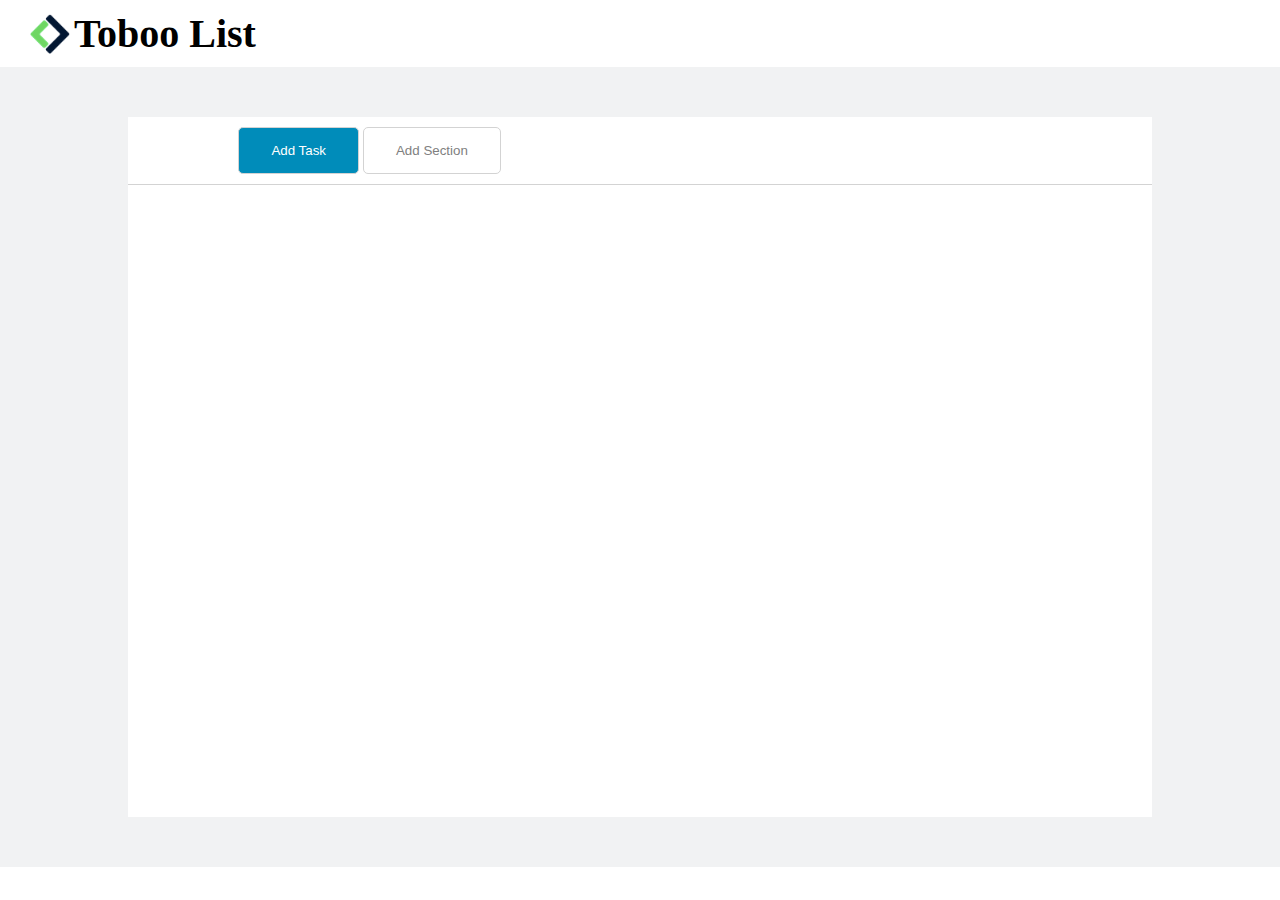
==== index.html @ 25a2d51f "margin logo" ====
<!DOCTYPE html>
<html lang="en">
<head>
    <meta charset="UTF-8">
    <meta http-equiv="X-UA-Compatible" content="IE=edge">
    <meta name="viewport" content="width=device-width, initial-scale=1.0">
    <link rel="stylesheet" href="css/style.css">    
    <title>Toboo List</title>
</head>
<body>
    <header>
        <img class="logo-img" src="img/Logo.png" alt="logotodolist" >
        <h1 class="logo-text">Toboo List </h1>
        <!-- logo -->
        <!-- txtlogo -->
    </header>
   <main>   
        <div class="contenitore">
            <!-- headercontenitore -->
            <div class="header-contenitore">
                <button class="buttonaddtask">Add Task</button>
                <button class="buttonaddsection">Add Section</button>
            </div>
                    <!-- div button -->

        </div>
        <!-- div button -->

        <!-- section -->
        <!-- todo list -->
   </main>
</body>
</html>
---- css/style.css ----
*{
    margin: 0;
    padding: 0;
    box-sizing: border-box;
}
header{
    width: 100%;
    padding: 10px;
}
.logo-img{
    width: 40px;
    vertical-align: middle;
    margin-left: 20px;
}
.logo-text{
    font-size: 40px;
    vertical-align: middle;
    display: inline-block;
}
main{
    background-color: rgba(227, 229, 232, 0.5);
    width: 100%;
    height: 800px;
    position: relative;
}
.contenitore{
    height: 700px;
    width: 80%;
    background-color: white;
    position: absolute;
    left: 50%;
    top: 50%;
    transform: translate(-50%,-50%);
} 
.header-contenitore{
    background-color: white;
    border-bottom: 1px solid lightgray;
    padding: 10px;
}
.buttonaddtask {
    background-color: #008CBA;;
    border: 1px solid lightgrey;
    color: white;
    padding: 15px 32px;
    text-align: center;
    cursor: pointer;
    margin-left: 10%;
    border-radius: 5px;
  }
  .buttonaddsection {
    background-color: white;
    border: 1px solid lightgrey;
    color: grey;
    padding: 15px 32px;
    text-align: center;
    cursor: pointer;
    border-radius: 5px;
  }
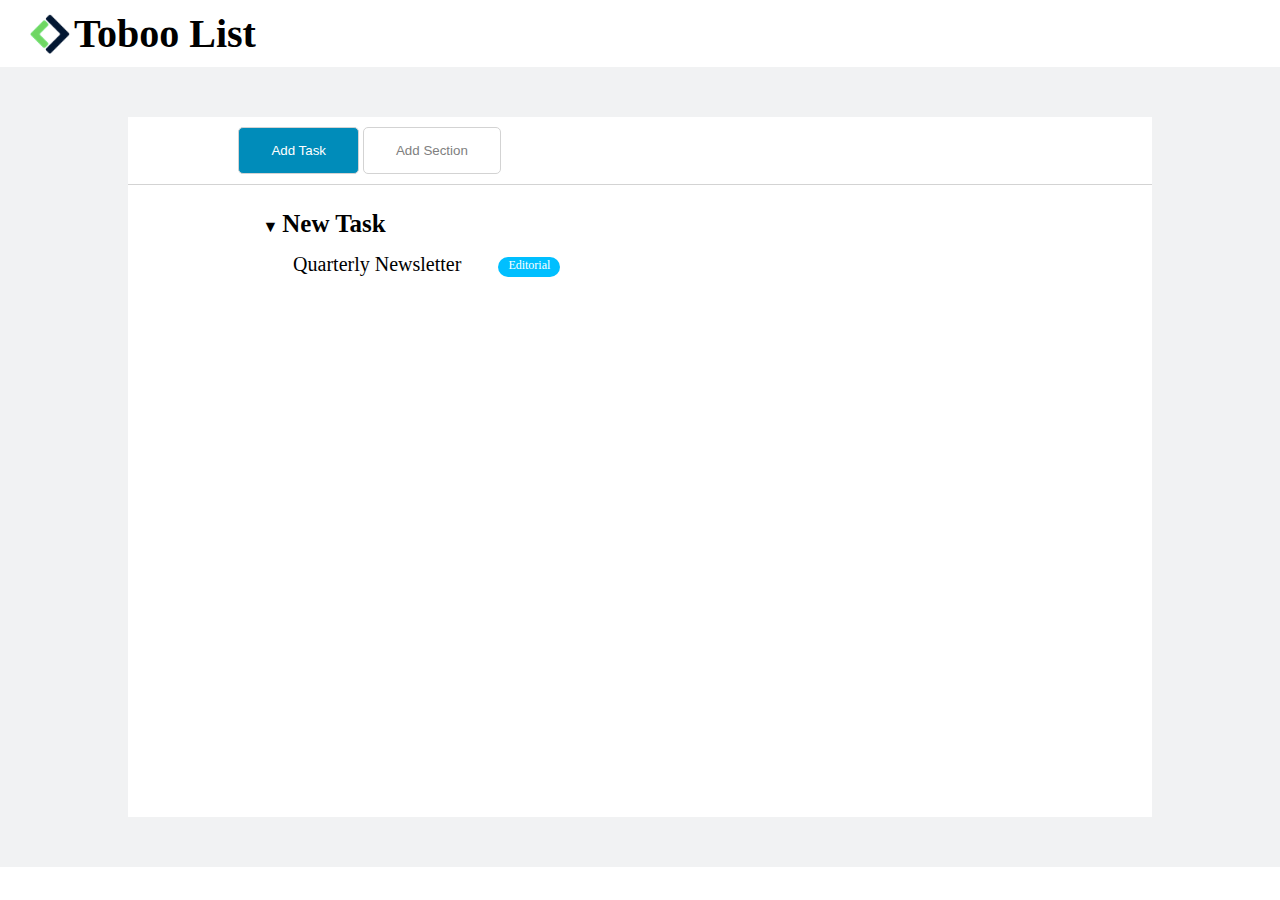
==== commit 23d95f3e: "main prima sez" ====
--- a/index.html
+++ b/index.html
@@ -21,7 +21,13 @@
                 <button class="buttonaddtask">Add Task</button>
                 <button class="buttonaddsection">Add Section</button>
             </div>
-                    <!-- div button -->
+            <section class="seznew">
+                &#9660 <span class="tasksection">New Task</span>
+
+            </section>
+            <span class="taskname"> Quarterly Newsletter </span>
+            <span class="label blue">Editorial</span> 
+
 
         </div>
         <!-- div button -->
--- a/css/style.css
+++ b/css/style.css
@@ -56,3 +56,36 @@
     cursor: pointer;
     border-radius: 5px;
   }
+.seznew{
+    background-color: white;
+    padding: 15px 32px;
+    margin-left: 10%;
+    margin-top: 10px;
+}
+.tasksection{
+    font-size: 25px;
+    font-weight: bold;
+}
+.taskname{
+    padding: 15px 32px;
+    margin-left: 13%;
+    margin-top: 10px;
+    font-size: 20px;
+}
+
+.label {
+    border: none;
+    color: white;
+    text-align: center;
+    display: inline-block;
+    cursor: pointer;
+    font-size: 12px;
+    border-radius: 10px;
+    height: 20px;
+    padding:1px 10px;
+    vertical-align: middle;
+
+  }
+  .blue{
+    background-color: deepskyblue;
+  }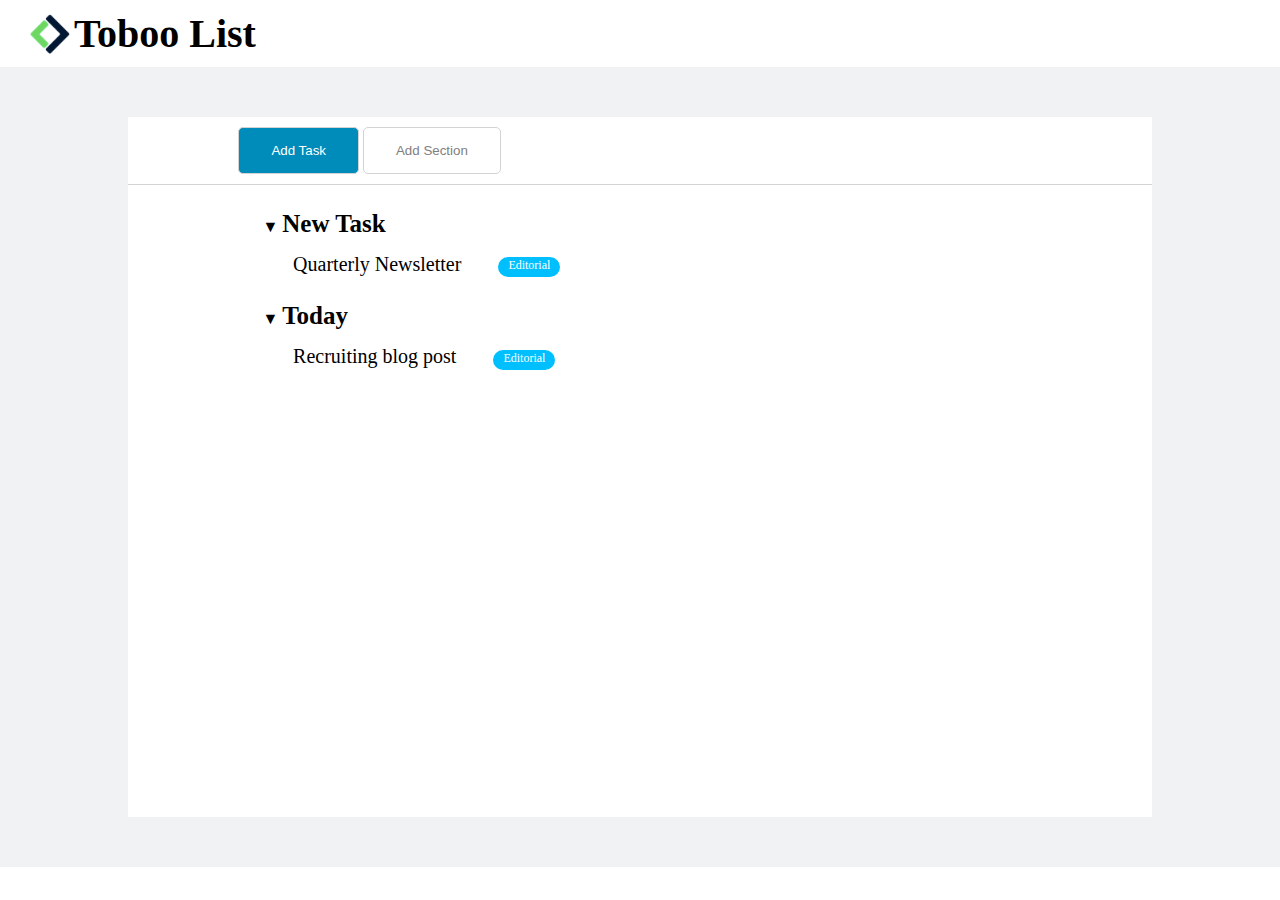
==== commit 80fa1490: "nuovasez" ====
--- a/index.html
+++ b/index.html
@@ -28,6 +28,16 @@
             <span class="taskname"> Quarterly Newsletter </span>
             <span class="label blue">Editorial</span> 
 
+<!-- seconda sezione -->
+            <section class="seznew">
+                    &#9660 <span class="tasksection">Today</span>
+
+            </section>
+            <span class="taskname"> Recruiting blog post </span>
+            <span class="label blue">Editorial</span> 
+
+           
+
 
         </div>
         <!-- div button -->
--- a/css/style.css
+++ b/css/style.css
@@ -88,4 +88,7 @@
   }
   .blue{
     background-color: deepskyblue;
+  }
+  .violet{
+    background-color: violet;
   }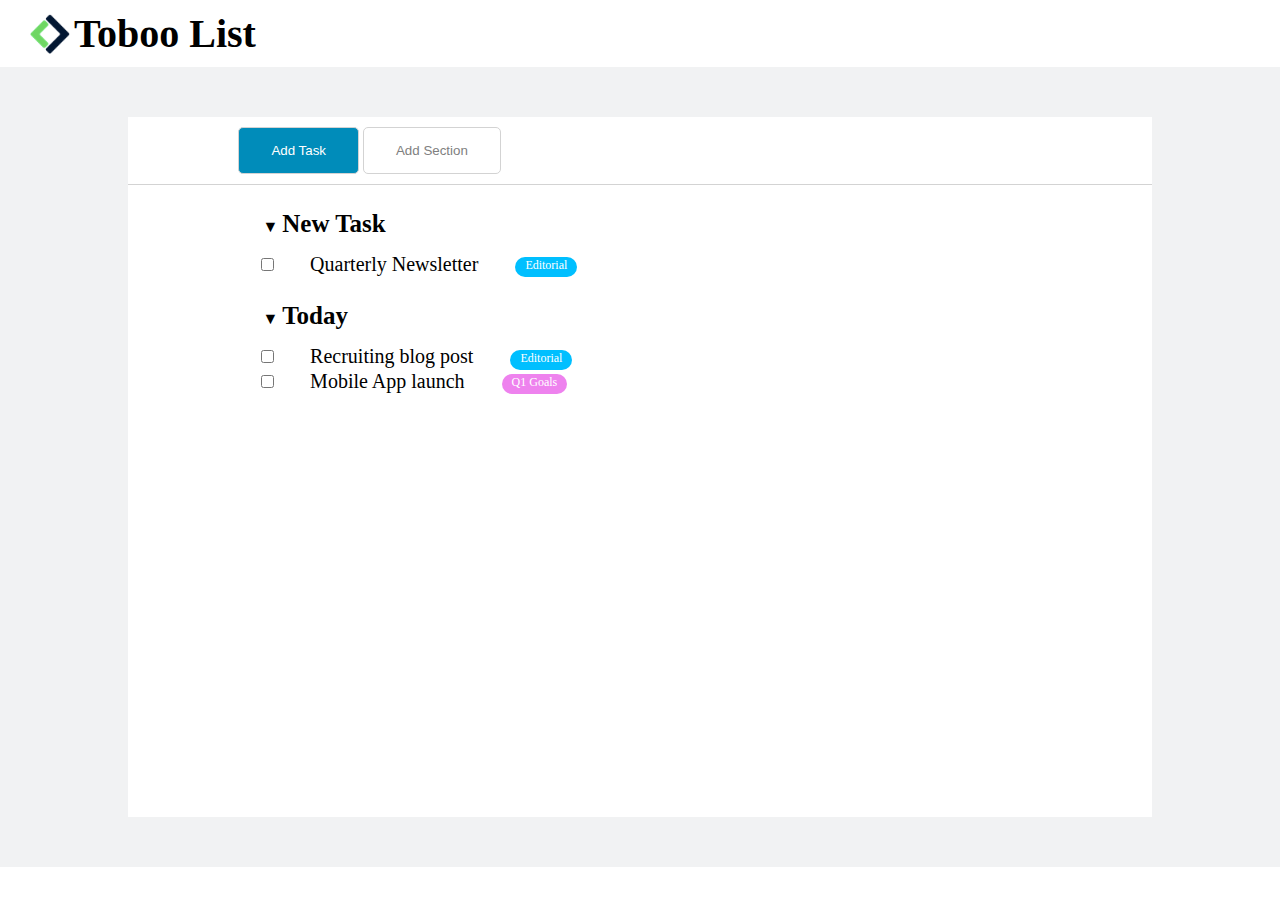
==== commit e3637287: "checkbox" ====
--- a/index.html
+++ b/index.html
@@ -25,17 +25,26 @@
                 &#9660 <span class="tasksection">New Task</span>
 
             </section>
-            <span class="taskname"> Quarterly Newsletter </span>
-            <span class="label blue">Editorial</span> 
-
+            <div class="nomefeature">
+                <input type="checkbox" name="" id="">
+                <span class="taskname"> Quarterly Newsletter </span>
+                <span class="label blue">Editorial</span> 
+            </div>    
 <!-- seconda sezione -->
             <section class="seznew">
                     &#9660 <span class="tasksection">Today</span>
 
             </section>
-            <span class="taskname"> Recruiting blog post </span>
-            <span class="label blue">Editorial</span> 
-
+            <div class="nomefeature">
+                <input type="checkbox" name="" id="">
+                <span class="taskname"> Recruiting blog post </span>
+                <span class="label blue">Editorial</span> 
+            </div>    
+            <div class="nomefeature">
+                <input type="checkbox" name="" id="">
+                <span class="taskname"> Mobile App launch </span>
+                <span class="label violet">Q1 Goals</span> 
+            </div>   
            
 
 
--- a/css/style.css
+++ b/css/style.css
@@ -68,7 +68,7 @@
 }
 .taskname{
     padding: 15px 32px;
-    margin-left: 13%;
+    
     margin-top: 10px;
     font-size: 20px;
 }
@@ -91,4 +91,7 @@
   }
   .violet{
     background-color: violet;
+  }
+  .nomefeature>input{
+    margin-left: 13%;
   }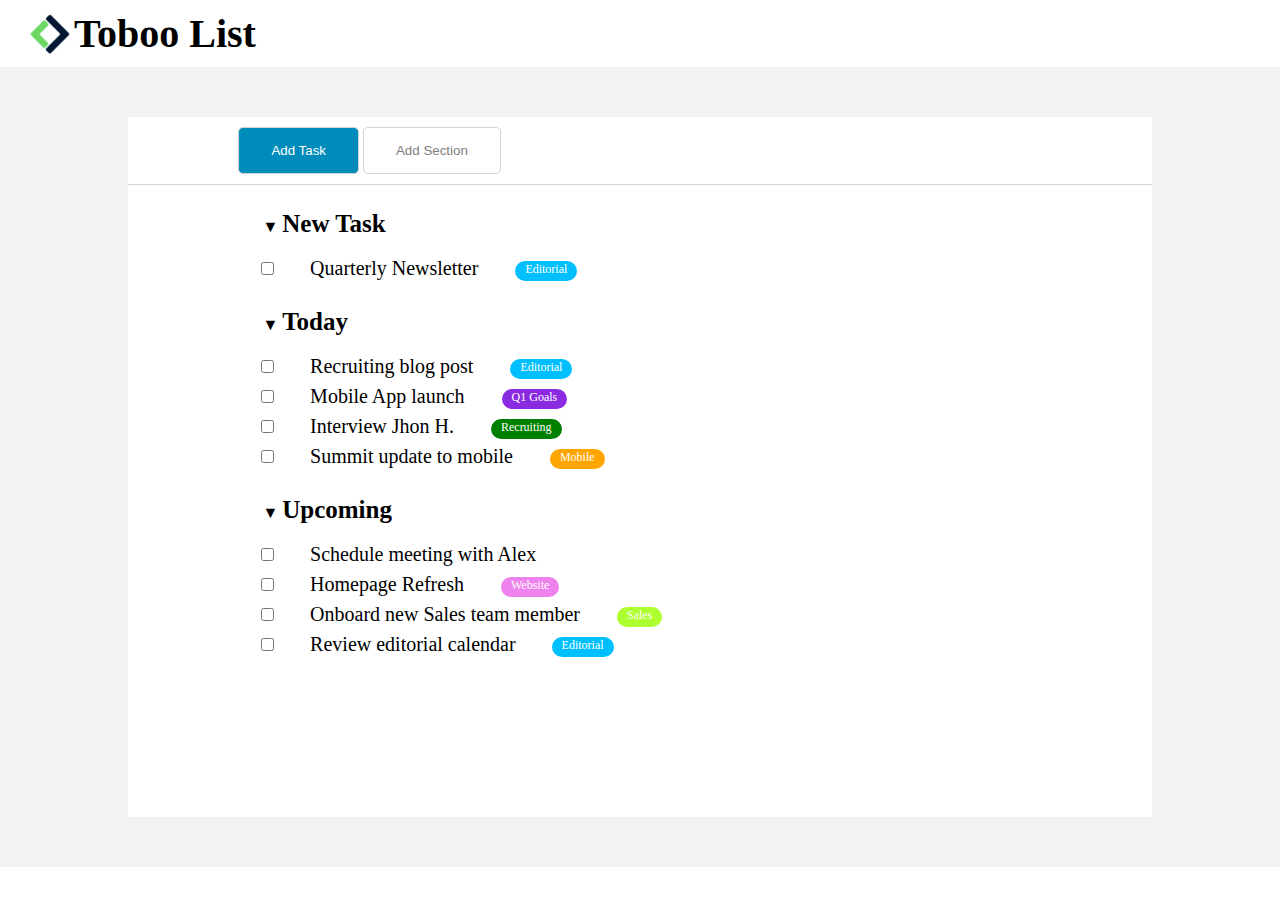
==== commit 7122c802: "fine main" ====
--- a/index.html
+++ b/index.html
@@ -44,8 +44,44 @@
                 <input type="checkbox" name="" id="">
                 <span class="taskname"> Mobile App launch </span>
                 <span class="label violet">Q1 Goals</span> 
+            </div>
+            <div class="nomefeature">
+                <input type="checkbox" name="" id="">
+                <span class="taskname"> Interview Jhon H. </span>
+                <span class="label green">Recruiting</span> 
             </div>   
+            <div class="nomefeature">
+                <input type="checkbox" name="" id="">
+                <span class="taskname"> Summit update to mobile </span>
+                <span class="label orange">Mobile</span> 
+            </div>      
            
+<!-- terza sezione -->
+
+            <section class="seznew">
+                &#9660 <span class="tasksection">Upcoming</span>
+
+            </section>
+            <div class="nomefeature">
+            <input type="checkbox" name="" id="">
+            <span class="taskname"> Schedule meeting with Alex </span>
+            </div>    
+            <div class="nomefeature">
+            <input type="checkbox" name="" id="">
+            <span class="taskname"> Homepage Refresh </span>
+            <span class="label pink">Website</span> 
+            </div>
+            <div class="nomefeature">
+            <input type="checkbox" name="" id="">
+            <span class="taskname"> Onboard new Sales team member </span>
+            <span class="label greenyellow">Sales</span> 
+            </div>   
+            <div class="nomefeature">
+            <input type="checkbox" name="" id="">
+            <span class="taskname"> Review editorial calendar</span>
+            <span class="label blue">Editorial</span> 
+            </div>      
+
 
 
         </div>
--- a/css/style.css
+++ b/css/style.css
@@ -68,7 +68,7 @@
 }
 .taskname{
     padding: 15px 32px;
-    
+    line-height: 30px;
     margin-top: 10px;
     font-size: 20px;
 }
@@ -90,8 +90,23 @@
     background-color: deepskyblue;
   }
   .violet{
+    background-color:blueviolet;
+  }
+  .green{
+    background-color: green;
+  }
+  .orange{
+    background-color: orange;
+  }
+  .pink{
     background-color: violet;
+  }
+  .greenyellow{
+    background-color: greenyellow;
   }
   .nomefeature>input{
     margin-left: 13%;
-  }+  }
+
+
+  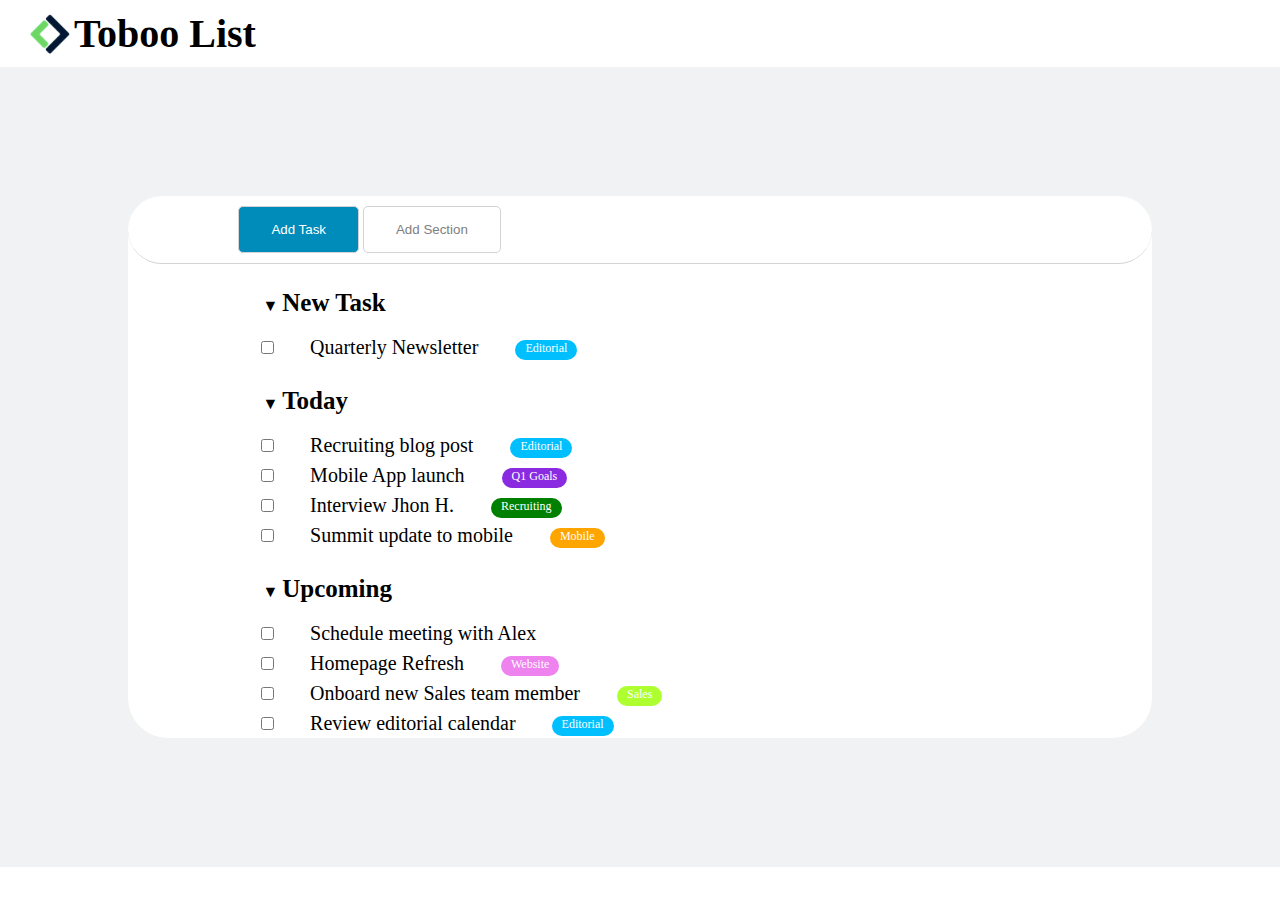
==== commit 652e6d7a: "contenitore" ====
--- a/index.html
+++ b/index.html
@@ -85,10 +85,7 @@
 
 
         </div>
-        <!-- div button -->
-
-        <!-- section -->
-        <!-- todo list -->
+     
    </main>
 </body>
 </html>--- a/css/style.css
+++ b/css/style.css
@@ -24,18 +24,19 @@
     position: relative;
 }
 .contenitore{
-    height: 700px;
     width: 80%;
     background-color: white;
     position: absolute;
     left: 50%;
     top: 50%;
     transform: translate(-50%,-50%);
+    border-radius: 40px;
 } 
 .header-contenitore{
     background-color: white;
     border-bottom: 1px solid lightgray;
     padding: 10px;
+    border-radius: 40px;
 }
 .buttonaddtask {
     background-color: #008CBA;;
@@ -84,7 +85,6 @@
     height: 20px;
     padding:1px 10px;
     vertical-align: middle;
-
   }
   .blue{
     background-color: deepskyblue;
@@ -108,5 +108,4 @@
     margin-left: 13%;
   }
 
-
   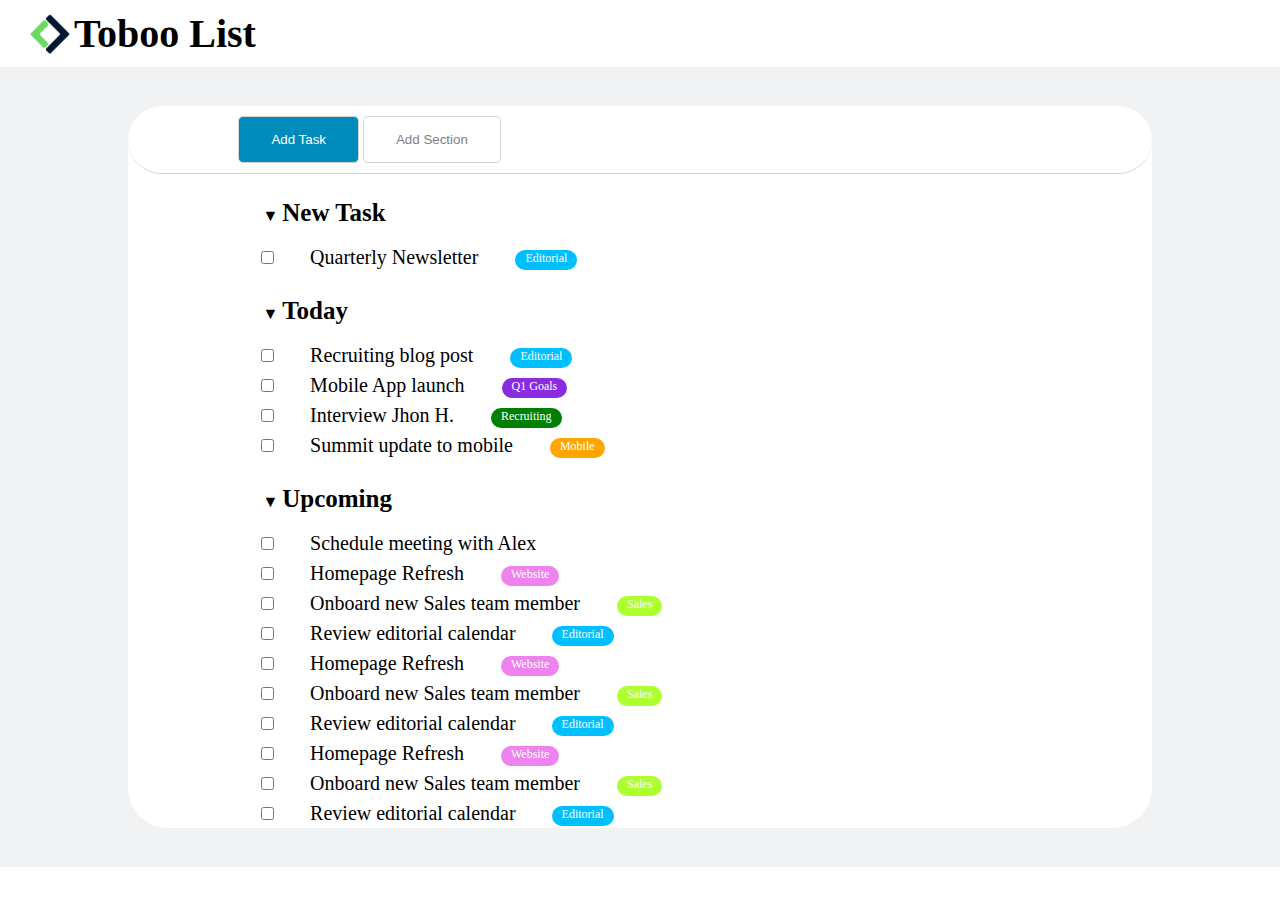
==== commit 206f94ea: "aggiunta cose da fare" ====
--- a/index.html
+++ b/index.html
@@ -81,6 +81,36 @@
             <span class="taskname"> Review editorial calendar</span>
             <span class="label blue">Editorial</span> 
             </div>      
+            <div class="nomefeature">
+                <input type="checkbox" name="" id="">
+                <span class="taskname"> Homepage Refresh </span>
+                <span class="label pink">Website</span> 
+                </div>
+                <div class="nomefeature">
+                <input type="checkbox" name="" id="">
+                <span class="taskname"> Onboard new Sales team member </span>
+                <span class="label greenyellow">Sales</span> 
+                </div>   
+                <div class="nomefeature">
+                <input type="checkbox" name="" id="">
+                <span class="taskname"> Review editorial calendar</span>
+                <span class="label blue">Editorial</span> 
+                </div>    
+                <div class="nomefeature">
+                    <input type="checkbox" name="" id="">
+                    <span class="taskname"> Homepage Refresh </span>
+                    <span class="label pink">Website</span> 
+                    </div>
+                    <div class="nomefeature">
+                    <input type="checkbox" name="" id="">
+                    <span class="taskname"> Onboard new Sales team member </span>
+                    <span class="label greenyellow">Sales</span> 
+                    </div>   
+                    <div class="nomefeature">
+                    <input type="checkbox" name="" id="">
+                    <span class="taskname"> Review editorial calendar</span>
+                    <span class="label blue">Editorial</span> 
+                    </div>    
 
 
 
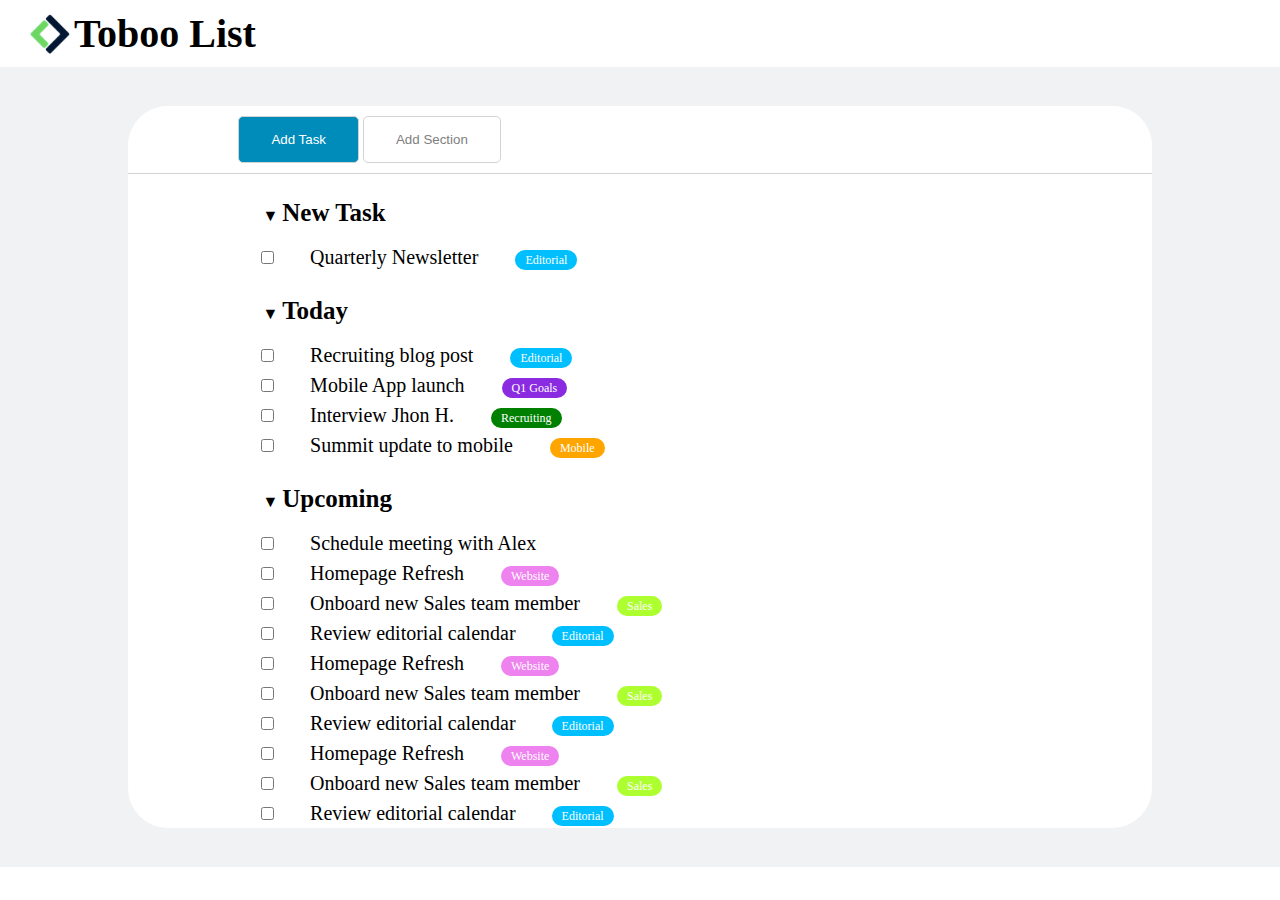
==== commit 9301e3c9: "indentatura codice" ====
--- a/index.html
+++ b/index.html
@@ -23,7 +23,6 @@
             </div>
             <section class="seznew">
                 &#9660 <span class="tasksection">New Task</span>
-
             </section>
             <div class="nomefeature">
                 <input type="checkbox" name="" id="">
@@ -33,7 +32,6 @@
 <!-- seconda sezione -->
             <section class="seznew">
                     &#9660 <span class="tasksection">Today</span>
-
             </section>
             <div class="nomefeature">
                 <input type="checkbox" name="" id="">
@@ -63,59 +61,55 @@
 
             </section>
             <div class="nomefeature">
-            <input type="checkbox" name="" id="">
-            <span class="taskname"> Schedule meeting with Alex </span>
+                <input type="checkbox" name="" id="">
+                <span class="taskname"> Schedule meeting with Alex </span>
             </div>    
             <div class="nomefeature">
-            <input type="checkbox" name="" id="">
-            <span class="taskname"> Homepage Refresh </span>
-            <span class="label pink">Website</span> 
+                <input type="checkbox" name="" id="">
+                <span class="taskname"> Homepage Refresh </span>
+                <span class="label pink">Website</span> 
             </div>
             <div class="nomefeature">
-            <input type="checkbox" name="" id="">
-            <span class="taskname"> Onboard new Sales team member </span>
-            <span class="label greenyellow">Sales</span> 
+                <input type="checkbox" name="" id="">
+                <span class="taskname"> Onboard new Sales team member </span>
+                <span class="label greenyellow">Sales</span> 
             </div>   
             <div class="nomefeature">
-            <input type="checkbox" name="" id="">
-            <span class="taskname"> Review editorial calendar</span>
-            <span class="label blue">Editorial</span> 
+                <input type="checkbox" name="" id="">
+                <span class="taskname"> Review editorial calendar</span>
+                <span class="label blue">Editorial</span> 
             </div>      
             <div class="nomefeature">
                 <input type="checkbox" name="" id="">
                 <span class="taskname"> Homepage Refresh </span>
                 <span class="label pink">Website</span> 
-                </div>
-                <div class="nomefeature">
+            </div>
+            <div class="nomefeature">
                 <input type="checkbox" name="" id="">
                 <span class="taskname"> Onboard new Sales team member </span>
                 <span class="label greenyellow">Sales</span> 
-                </div>   
-                <div class="nomefeature">
+            </div>   
+            <div class="nomefeature">
                 <input type="checkbox" name="" id="">
                 <span class="taskname"> Review editorial calendar</span>
                 <span class="label blue">Editorial</span> 
-                </div>    
-                <div class="nomefeature">
-                    <input type="checkbox" name="" id="">
-                    <span class="taskname"> Homepage Refresh </span>
-                    <span class="label pink">Website</span> 
-                    </div>
-                    <div class="nomefeature">
-                    <input type="checkbox" name="" id="">
-                    <span class="taskname"> Onboard new Sales team member </span>
-                    <span class="label greenyellow">Sales</span> 
-                    </div>   
-                    <div class="nomefeature">
-                    <input type="checkbox" name="" id="">
-                    <span class="taskname"> Review editorial calendar</span>
-                    <span class="label blue">Editorial</span> 
-                    </div>    
-
-
-
-        </div>
-     
+            </div>    
+            <div class="nomefeature">
+                <input type="checkbox" name="" id="">
+                <span class="taskname"> Homepage Refresh </span>
+                <span class="label pink">Website</span> 
+            </div>
+            <div class="nomefeature">
+                <input type="checkbox" name="" id="">
+                <span class="taskname"> Onboard new Sales team member </span>
+                <span class="label greenyellow">Sales</span> 
+            </div>   
+            <div class="nomefeature">
+                <input type="checkbox" name="" id="">
+                <span class="taskname"> Review editorial calendar</span>
+                <span class="label blue">Editorial</span> 
+            </div>    
+        </div>   
    </main>
 </body>
 </html>--- a/css/style.css
+++ b/css/style.css
@@ -30,13 +30,18 @@
     left: 50%;
     top: 50%;
     transform: translate(-50%,-50%);
-    border-radius: 40px;
+    border-radius: 40px 40px 40px 40px;
+
+
 } 
 .header-contenitore{
     background-color: white;
     border-bottom: 1px solid lightgray;
     padding: 10px;
-    border-radius: 40px;
+    border-radius: 40px 40px 0 0 ;
+
+
+
 }
 .buttonaddtask {
     background-color: #008CBA;;
@@ -83,7 +88,7 @@
     font-size: 12px;
     border-radius: 10px;
     height: 20px;
-    padding:1px 10px;
+    padding:3px 10px;
     vertical-align: middle;
   }
   .blue{
